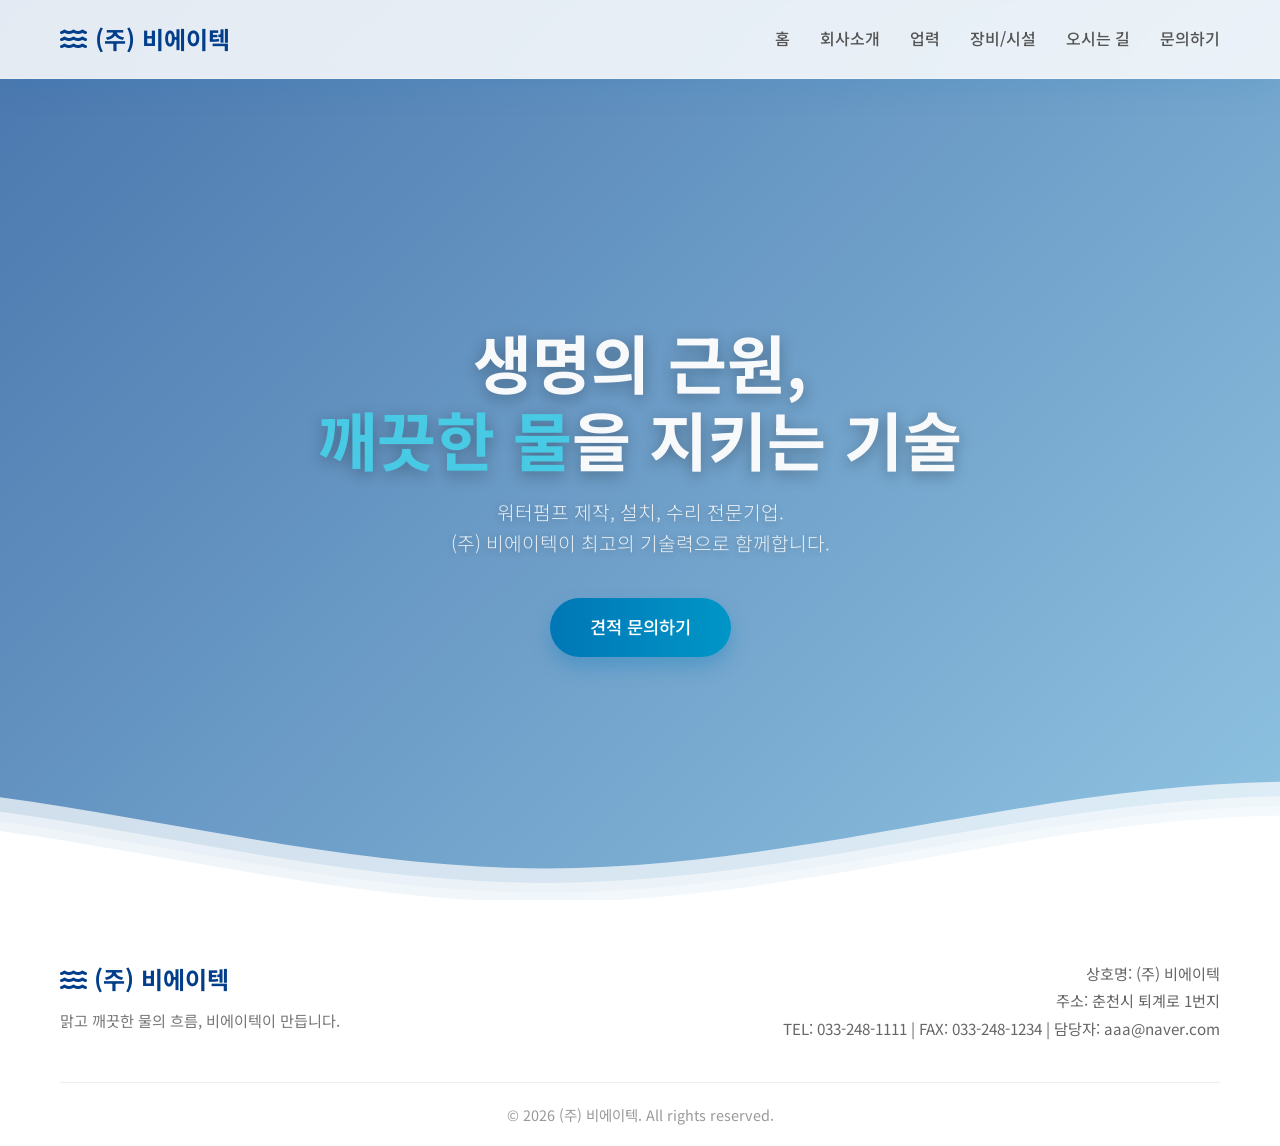
==== index.html @ 526c59c8 "변경" ====
<!DOCTYPE html>
<html lang="ko">
<head>
    <meta charset="UTF-8">
    <meta name="viewport" content="width=device-width, initial-scale=1.0">
    <title>(주) 비에이텍 | 메인 랜딩페이지</title>
    <link rel="stylesheet" href="style.css">
    <link rel="preconnect" href="https://fonts.googleapis.com">
    <link rel="preconnect" href="https://fonts.gstatic.com" crossorigin>
    <link href="https://fonts.googleapis.com/css2?family=Noto+Sans+KR:wght@300;400;500;700&display=swap" rel="stylesheet">
    <link rel="stylesheet" href="https://cdnjs.cloudflare.com/ajax/libs/font-awesome/6.4.0/css/all.min.css">
</head>
<body>
    <header id="header">
        <div class="container">
            <div class="logo">
                <a href="index.html"><i class="fa-solid fa-water"></i> (주) 비에이텍</a>
            </div>
            <nav class="nav-menu">
                <ul>
                    <li><a href="index.html" class="active">홈</a></li>
                    <li><a href="about.html">회사소개</a></li>
                    <li><a href="history.html">업력</a></li>
                    <li><a href="facilities.html">장비/시설</a></li>
                    <li><a href="location.html">오시는 길</a></li>
                    <li><a href="contact.html">문의하기</a></li>
                </ul>
            </nav>
            <div class="mobile-menu-btn">
                <i class="fa-solid fa-bars"></i>
            </div>
        </div>
    </header>

    <main>
        <!-- Hero Section -->
        <section id="home" class="hero">
            <div class="hero-overlay"></div>
            <div class="hero-content reveal">
                <h1>생명의 근원, <br><span class="highlight">깨끗한 물</span>을 지키는 기술</h1>
                <p>워터펌프 제작, 설치, 수리 전문기업.<br>(주) 비에이텍이 최고의 기술력으로 함께합니다.</p>
                <a href="contact.html" class="btn btn-primary">견적 문의하기</a>
            </div>
            <div class="wave-container">
                <svg class="waves" xmlns="http://www.w3.org/2000/svg" xmlns:xlink="http://www.w3.org/1999/xlink" viewBox="0 24 150 28" preserveAspectRatio="none" shape-rendering="auto">
                    <defs>
                        <path id="gentle-wave" d="M-160 44c30 0 58-18 88-18s 58 18 88 18 58-18 88-18 58 18 88 18 v44h-352z" />
                    </defs>
                    <g class="parallax">
                        <use xlink:href="#gentle-wave" x="48" y="0" fill="rgba(255,255,255,0.7)" />
                        <use xlink:href="#gentle-wave" x="48" y="3" fill="rgba(255,255,255,0.5)" />
                        <use xlink:href="#gentle-wave" x="48" y="5" fill="rgba(255,255,255,0.3)" />
                        <use xlink:href="#gentle-wave" x="48" y="7" fill="#ffffff" />
                    </g>
                </svg>
            </div>
        </section>
    </main>

    <footer>
        <div class="container">
            <div class="footer-content">
                <div class="footer-logo">
                    <h2><i class="fa-solid fa-water"></i> (주) 비에이텍</h2>
                    <p>맑고 깨끗한 물의 흐름, 비에이텍이 만듭니다.</p>
                </div>
                <div class="footer-info">
                    <p>상호명: (주) 비에이텍</p>
                    <p>주소: 춘천시 퇴계로 1번지</p>
                    <p>TEL: 033-248-1111 | FAX: 033-248-1234 | 담당자: aaa@naver.com</p>
                </div>
            </div>
            <div class="footer-bottom">
                <p>&copy; 2026 (주) 비에이텍. All rights reserved.</p>
            </div>
        </div>
    </footer>

    <script src="script.js"></script>
</body>
</html>
---- style.css ----
/* CSS Variables */
:root {
    --primary-color: #0077b6;
    --primary-light: #0096c7;
    --primary-dark: #023e8a;
    --secondary-color: #48cae4;
    --text-color: #333333;
    --text-light: #f8f9fa;
    --bg-light: #f0f8ff;
    --glass-bg: rgba(255, 255, 255, 0.85);
    --glass-border: rgba(255, 255, 255, 0.2);
    --glass-shadow: 0 8px 32px 0 rgba(0, 119, 182, 0.1);
}

/* Global Styles */
* {
    margin: 0;
    padding: 0;
    box-sizing: border-box;
    font-family: 'Noto Sans KR', sans-serif;
}

body {
    color: var(--text-color);
    background-color: var(--bg-light);
    line-height: 1.6;
    overflow-x: hidden;
}

a {
    text-decoration: none;
    color: inherit;
    transition: color 0.3s ease;
}

ul {
    list-style: none;
}

.container {
    max-width: 1200px;
    margin: 0 auto;
    padding: 0 20px;
    display: flex;
    justify-content: space-between;
    align-items: center;
}

/* Header */
#header {
    position: fixed;
    top: 0;
    left: 0;
    width: 100%;
    z-index: 1000;
    padding: 20px 0;
    background: var(--glass-bg);
    backdrop-filter: blur(10px);
    -webkit-backdrop-filter: blur(10px);
    border-bottom: 1px solid var(--glass-border);
    box-shadow: var(--glass-shadow);
    transition: all 0.3s ease;
}

.logo a {
    font-size: 1.5rem;
    font-weight: 700;
    color: var(--primary-dark);
    display: flex;
    align-items: center;
    gap: 8px;
}

.nav-menu ul {
    display: flex;
    gap: 30px;
}

.nav-menu a {
    font-weight: 500;
    color: #555;
    position: relative;
    padding-bottom: 5px;
}

.nav-menu a::after {
    content: '';
    position: absolute;
    width: 0;
    height: 2px;
    bottom: 0;
    left: 0;
    background-color: var(--primary-color);
    transition: width 0.3s ease;
}

.nav-menu a:hover {
    color: var(--primary-color);
}

.nav-menu a:hover::after {
    width: 100%;
}

.mobile-menu-btn {
    display: none;
    font-size: 1.5rem;
    color: var(--primary-dark);
    cursor: pointer;
}

/* Hero Section */
.hero {
    position: relative;
    height: 100vh;
    display: flex;
    align-items: center;
    justify-content: center;
    background-image: url('물.png');
    background-size: cover;
    background-position: center;
    background-attachment: fixed;
    color: var(--text-light);
    text-align: center;
    padding-top: 80px; /* offset for header */
}

.hero-overlay {
    position: absolute;
    top: 0;
    left: 0;
    width: 100%;
    height: 100%;
    background: linear-gradient(135deg, rgba(2, 62, 138, 0.7) 0%, rgba(0, 119, 182, 0.4) 100%);
    z-index: 1;
}

.hero-content {
    position: relative;
    z-index: 2;
    max-width: 800px;
    padding: 0 20px;
    animation: fadeInUp 1s ease-out forwards;
}

.hero-content h1 {
    font-size: 4rem;
    font-weight: 700;
    margin-bottom: 20px;
    line-height: 1.2;
    text-shadow: 0 4px 15px rgba(0,0,0,0.3);
}

.highlight {
    color: var(--secondary-color);
    position: relative;
    display: inline-block;
}

.hero-content p {
    font-size: 1.2rem;
    font-weight: 300;
    margin-bottom: 40px;
    opacity: 0.9;
    text-shadow: 0 2px 10px rgba(0,0,0,0.3);
}

.btn-primary {
    display: inline-block;
    padding: 15px 40px;
    background: linear-gradient(90deg, var(--primary-color), var(--primary-light));
    color: white;
    font-size: 1.1rem;
    font-weight: 500;
    border-radius: 50px;
    box-shadow: 0 10px 20px rgba(0, 119, 182, 0.3);
    transition: transform 0.3s ease, box-shadow 0.3s ease;
}

.btn-primary:hover {
    transform: translateY(-3px);
    box-shadow: 0 15px 25px rgba(0, 119, 182, 0.5);
    color: white;
}

/* Wave Animation */
.wave-container {
    position: absolute;
    bottom: 0;
    left: 0;
    width: 100%;
    overflow: hidden;
    line-height: 0;
    z-index: 2;
}

.waves {
    position: relative;
    width: 100%;
    height: 15vh;
    margin-bottom: -7px;
    min-height: 100px;
    max-height: 150px;
}

.parallax > use {
    animation: move-forever 25s cubic-bezier(.55,.5,.45,.5) infinite;
}
.parallax > use:nth-child(1) { animation-delay: -2s; animation-duration: 7s; }
.parallax > use:nth-child(2) { animation-delay: -3s; animation-duration: 10s; }
.parallax > use:nth-child(3) { animation-delay: -4s; animation-duration: 13s; }
.parallax > use:nth-child(4) { animation-delay: -5s; animation-duration: 20s; }

@keyframes move-forever {
    0% { transform: translate3d(-90px,0,0); }
    100% { transform: translate3d(85px,0,0); }
}

@keyframes fadeInUp {
    from {
        opacity: 0;
        transform: translateY(30px);
    }
    to {
        opacity: 1;
        transform: translateY(0);
    }
}

/* Footer */
footer {
    background-color: white;
    padding: 60px 0 20px;
    color: #555;
}

footer .container {
    flex-direction: column;
    align-items: flex-start;
}

.footer-content {
    display: flex;
    justify-content: space-between;
    width: 100%;
    margin-bottom: 40px;
    flex-wrap: wrap;
    gap: 30px;
}

.footer-logo h2 {
    color: var(--primary-dark);
    margin-bottom: 10px;
    font-size: 1.5rem;
}

.footer-logo p {
    font-size: 0.95rem;
    color: #777;
}

.footer-info {
    text-align: right;
}

.footer-info p {
    font-size: 0.95rem;
    line-height: 1.8;
    color: #666;
}

.footer-bottom {
    width: 100%;
    text-align: center;
    padding-top: 20px;
    border-top: 1px solid #eee;
    font-size: 0.9rem;
    color: #999;
}

/* Responsive */
@media (max-width: 768px) {
    .nav-menu { display: none; }
    .nav-menu.active {
        display: block !important;
        position: absolute;
        top: 100%;
        left: 0;
        width: 100%;
        background: var(--glass-bg);
        backdrop-filter: blur(10px);
        -webkit-backdrop-filter: blur(10px);
        border-bottom: 1px solid var(--glass-border);
        box-shadow: var(--glass-shadow);
        padding: 20px;
        z-index: 999;
    }
    .nav-menu.active ul {
        flex-direction: column;
        gap: 15px;
        align-items: center;
    }
    .mobile-menu-btn { display: block; }
    .hero-content h1 { font-size: 2.5rem; }
    .hero-content p { font-size: 1rem; }
    .footer-content { flex-direction: column; }
    .footer-info { text-align: left; }
    .waves { height: 40px; min-height: 40px; }
}

/* Page Layout & General Subpage Styles */
.page-main {
    padding-top: 100px;
    min-height: calc(100vh - 220px);
}
.section {
    padding: 80px 0;
}
.section-header {
    text-align: center;
    margin-bottom: 60px;
}
.section-header h2 {
    font-size: 2.2rem;
    color: var(--primary-dark);
    margin-bottom: 15px;
    font-weight: 700;
    position: relative;
    display: inline-block;
    padding-bottom: 15px;
}
.section-header h2::after {
    content: '';
    position: absolute;
    width: 60px;
    height: 3px;
    bottom: 0;
    left: 50%;
    transform: translateX(-50%);
    background-color: var(--primary-color);
}
.section-header p {
    font-size: 1.1rem;
    color: #666;
    font-weight: 300;
}
.grid-2 {
    display: grid;
    grid-template-columns: 1.2fr 0.8fr;
    gap: 50px;
    align-items: center;
}
@media (max-width: 992px) {
    .grid-2 {
        grid-template-columns: 1fr;
        gap: 40px;
    }
}

/* About Page Text & List Styles */
.about-text h3 {
    font-size: 1.8rem;
    color: var(--primary-dark);
    margin-bottom: 20px;
}
.about-text p {
    margin-bottom: 20px;
    color: #555;
    line-height: 1.8;
}
.feature-list {
    margin-top: 30px;
}
.feature-list li {
    display: flex;
    align-items: center;
    gap: 12px;
    margin-bottom: 15px;
    font-size: 1.05rem;
    color: #444;
}
.feature-list li i {
    color: var(--primary-color);
    font-size: 1.2rem;
}

/* 16:9 Interactive Scrolling Image Container */
.about-image {
    position: relative;
    width: 100%;
    max-width: 500px;
    margin: 0 auto;
}
.interactive-16-9-container {
    position: relative;
    width: 100%;
    aspect-ratio: 16 / 9;
    overflow: hidden;
    border-radius: 16px;
    box-shadow: 0 15px 35px rgba(2, 62, 138, 0.15);
    border: 1px solid rgba(2, 62, 138, 0.1);
    cursor: pointer;
    background-color: #f8fafc;
}
.scrolling-img {
    width: 100%;
    height: auto;
    position: absolute;
    top: 0;
    left: 0;
    transition: transform 8s cubic-bezier(0.25, 0.46, 0.45, 0.94); /* Smooth ease-out curve */
    pointer-events: none;
}
.hover-badge {
    position: absolute;
    bottom: 12px;
    left: 50%;
    transform: translateX(-50%);
    background: rgba(2, 62, 138, 0.85);
    color: white;
    padding: 6px 14px;
    border-radius: 30px;
    font-size: 0.8rem;
    font-weight: 500;
    pointer-events: none;
    backdrop-filter: blur(5px);
    -webkit-backdrop-filter: blur(5px);
    box-shadow: 0 4px 15px rgba(0,0,0,0.15);
    transition: opacity 0.3s ease, transform 0.3s ease;
    display: flex;
    align-items: center;
    gap: 6px;
    white-space: nowrap;
    z-index: 10;
}
.interactive-16-9-container:hover .hover-badge {
    opacity: 0;
    transform: translate(-50%, 10px);
}
.container-overlay {
    position: absolute;
    top: 0;
    left: 0;
    width: 100%;
    height: 100%;
    background: rgba(2, 62, 138, 0.08);
    opacity: 0;
    transition: opacity 0.3s ease;
    display: flex;
    align-items: center;
    justify-content: center;
    pointer-events: none;
    z-index: 5;
}
.interactive-16-9-container:hover .container-overlay {
    opacity: 1;
}
.zoom-icon {
    background: white;
    color: var(--primary-dark);
    width: 48px;
    height: 48px;
    border-radius: 50%;
    display: flex;
    align-items: center;
    justify-content: center;
    font-size: 1.1rem;
    box-shadow: 0 4px 12px rgba(0,0,0,0.15);
    transform: scale(0.8);
    transition: transform 0.3s cubic-bezier(0.175, 0.885, 0.32, 1.275);
}
.interactive-16-9-container:hover .zoom-icon {
    transform: scale(1);
}

/* Lightbox Modal */
.lightbox-modal {
    position: fixed;
    top: 0;
    left: 0;
    width: 100%;
    height: 100%;
    background-color: rgba(15, 23, 42, 0.95);
    z-index: 2000;
    display: none;
    opacity: 0;
    transition: opacity 0.3s ease;
    justify-content: center;
    align-items: center;
}
.lightbox-modal.active {
    display: flex;
    opacity: 1;
}
.lightbox-content-wrapper {
    position: relative;
    max-width: 90%;
    max-height: 90%;
    width: 500px;
    height: 100%;
    display: flex;
    flex-direction: column;
    align-items: center;
    justify-content: center;
}
.lightbox-scroll-container {
    max-height: 80vh;
    width: 100%;
    overflow-y: auto;
    display: flex;
    justify-content: center;
    border-radius: 12px;
    box-shadow: 0 25px 50px -12px rgba(0, 0, 0, 0.5);
    background: rgba(255,255,255,0.02);
    padding: 15px;
    border: 1px solid rgba(255, 255, 255, 0.1);
}
.lightbox-scroll-container::-webkit-scrollbar {
    width: 6px;
}
.lightbox-scroll-container::-webkit-scrollbar-track {
    background: rgba(255, 255, 255, 0.05);
}
.lightbox-scroll-container::-webkit-scrollbar-thumb {
    background: rgba(255, 255, 255, 0.2);
    border-radius: 4px;
}
.lightbox-scroll-container::-webkit-scrollbar-thumb:hover {
    background: rgba(255, 255, 255, 0.4);
}
.lightbox-img {
    width: 100%;
    height: auto;
    border-radius: 4px;
}
.lightbox-close-btn {
    position: absolute;
    top: -45px;
    right: 0;
    background: none;
    border: none;
    color: white;
    font-size: 2rem;
    cursor: pointer;
    transition: color 0.3s ease, transform 0.2s ease;
    display: flex;
    align-items: center;
    justify-content: center;
    width: 35px;
    height: 35px;
}
.lightbox-close-btn:hover {
    color: var(--secondary-color);
    transform: scale(1.1);
}
.lightbox-caption {
    color: #cbd5e1;
    margin-top: 15px;
    font-size: 0.9rem;
    text-align: center;
    font-weight: 300;
}

/* History (Timeline) Page Styles */
.timeline {
    position: relative;
    max-width: 800px;
    margin: 0 auto;
    padding: 40px 0;
}
.timeline::after {
    content: '';
    position: absolute;
    width: 2px;
    background-color: var(--primary-light);
    top: 0;
    bottom: 0;
    left: 50%;
    margin-left: -1px;
}
.timeline-item {
    padding: 10px 40px;
    position: relative;
    background-color: inherit;
    width: 50%;
    box-sizing: border-box;
}
.timeline-item:nth-child(even) {
    left: 50%;
}
.timeline-item:nth-child(odd) {
    left: 0;
    text-align: right;
}
.timeline-dot {
    width: 14px;
    height: 14px;
    position: absolute;
    background-color: white;
    border: 3px solid var(--primary-color);
    border-radius: 50%;
    top: 22px;
    z-index: 1;
    transition: all 0.3s ease;
}
.timeline-item:nth-child(even) .timeline-dot {
    left: -7px;
}
.timeline-item:nth-child(odd) .timeline-dot {
    right: -7px;
}
.timeline-item:hover .timeline-dot {
    background-color: var(--primary-light);
    transform: scale(1.3);
}
.timeline-content {
    padding: 20px 30px;
    background-color: white;
    position: relative;
    border-radius: 12px;
    box-shadow: 0 4px 20px rgba(0, 119, 182, 0.05);
    border: 1px solid rgba(0, 119, 182, 0.05);
    transition: transform 0.3s ease;
}
.timeline-item:hover .timeline-content {
    transform: translateY(-3px);
}
.timeline-content h3 {
    font-size: 1.4rem;
    color: var(--primary-dark);
    margin-bottom: 8px;
    font-weight: 700;
}
.timeline-content p {
    color: #666;
    font-size: 0.95rem;
}
@media (max-width: 768px) {
    .timeline::after {
        left: 31px;
    }
    .timeline-item {
        width: 100%;
        padding-left: 60px;
        padding-right: 20px;
    }
    .timeline-item:nth-child(even) {
        left: 0;
    }
    .timeline-item:nth-child(odd) {
        left: 0;
        text-align: left;
    }
    .timeline-item:nth-child(even) .timeline-dot,
    .timeline-item:nth-child(odd) .timeline-dot {
        left: 24px;
    }
}

/* Facilities Page Styles */
.gallery-grid {
    display: grid;
    grid-template-columns: repeat(2, 1fr);
    gap: 30px;
    max-width: 1000px;
    margin: 0 auto;
}
.gallery-item {
    border-radius: 16px;
    overflow: hidden;
    box-shadow: 0 5px 15px rgba(0,0,0,0.04);
    border: 1px solid rgba(0,0,0,0.02);
    transition: transform 0.3s cubic-bezier(0.25, 0.46, 0.45, 0.94), box-shadow 0.3s ease;
}
.gallery-item:hover {
    transform: translateY(-5px);
    box-shadow: 0 12px 25px rgba(0, 119, 182, 0.1);
}
.gallery-placeholder {
    height: 240px;
    background: linear-gradient(135deg, #e0f2fe 0%, #bae6fd 100%);
    display: flex;
    flex-direction: column;
    justify-content: center;
    align-items: center;
    gap: 15px;
    color: var(--primary-dark);
}
.gallery-placeholder i {
    font-size: 3rem;
    transition: transform 0.3s ease;
}
.gallery-item:hover .gallery-placeholder i {
    transform: scale(1.1);
}
.gallery-placeholder span {
    font-weight: 600;
    font-size: 1.1rem;
}
@media (max-width: 600px) {
    .gallery-grid {
        grid-template-columns: 1fr;
    }
}

/* Location Page Styles */
.location-container {
    max-width: 1000px;
    margin: 0 auto;
}
.map-wrapper {
    height: 400px;
    border-radius: 16px;
    overflow: hidden;
    box-shadow: 0 10px 25px rgba(0,0,0,0.05);
    border: 1px solid rgba(0,0,0,0.05);
}
.location-info {
    display: flex;
    flex-direction: column;
    gap: 25px;
}
.info-item {
    display: flex;
    gap: 20px;
    align-items: flex-start;
    padding: 15px;
    background-color: white;
    border-radius: 12px;
    box-shadow: 0 4px 15px rgba(0,0,0,0.02);
    border: 1px solid rgba(0,0,0,0.02);
}
.info-item i {
    font-size: 1.3rem;
    color: var(--primary-color);
    background-color: #e0f2fe;
    width: 44px;
    height: 44px;
    border-radius: 50%;
    display: flex;
    align-items: center;
    justify-content: center;
    flex-shrink: 0;
}
.info-item h4 {
    font-size: 1.1rem;
    color: var(--primary-dark);
    margin-bottom: 5px;
    font-weight: 600;
}
.info-item p {
    color: #666;
    font-size: 0.95rem;
    line-height: 1.5;
}

/* Contact Page Styles */
.contact-container {
    max-width: 1000px;
    margin: 0 auto;
}
.contact-details {
    display: flex;
    flex-direction: column;
    gap: 30px;
}
.contact-card {
    background-color: white;
    padding: 30px;
    border-radius: 16px;
    box-shadow: 0 4px 20px rgba(0,0,0,0.03);
    border: 1px solid rgba(0,0,0,0.02);
    text-align: center;
}
.contact-card i {
    font-size: 2rem;
    color: var(--primary-color);
    margin-bottom: 15px;
}
.contact-card h3 {
    font-size: 1.3rem;
    color: var(--primary-dark);
    margin-bottom: 10px;
}
.contact-card p {
    font-size: 1.5rem;
    color: var(--primary-color);
    font-weight: 700;
    margin-bottom: 5px;
}
.contact-card span {
    color: #888;
    font-size: 0.85rem;
}
.contact-form {
    background-color: white;
    padding: 40px;
    border-radius: 16px;
    box-shadow: 0 10px 30px rgba(0,0,0,0.05);
    border: 1px solid rgba(0,0,0,0.02);
}
.form-group {
    margin-bottom: 20px;
}
.form-group label {
    display: block;
    font-weight: 500;
    margin-bottom: 8px;
    color: #444;
}
.form-group input,
.form-group select,
.form-group textarea {
    width: 100%;
    padding: 12px 15px;
    border: 1px solid #e2e8f0;
    border-radius: 8px;
    font-size: 0.95rem;
    transition: border-color 0.3s ease, box-shadow 0.3s ease;
}
.form-group input:focus,
.form-group select:focus,
.form-group textarea:focus {
    outline: none;
    border-color: var(--primary-color);
    box-shadow: 0 0 0 3px rgba(0, 119, 182, 0.1);
}
.btn-block {
    width: 100%;
    display: block;
    text-align: center;
    border: none;
    cursor: pointer;
}

/* Scroll reveal animations class */
.reveal {
    opacity: 0;
    transform: translateY(30px);
    transition: opacity 0.8s cubic-bezier(0.25, 0.46, 0.45, 0.94), transform 0.8s cubic-bezier(0.25, 0.46, 0.45, 0.94);
}
.reveal.active {
    opacity: 1;
    transform: translateY(0);
}

/* Helper classes */
.bg-light {
    background-color: #f8fafc;
}
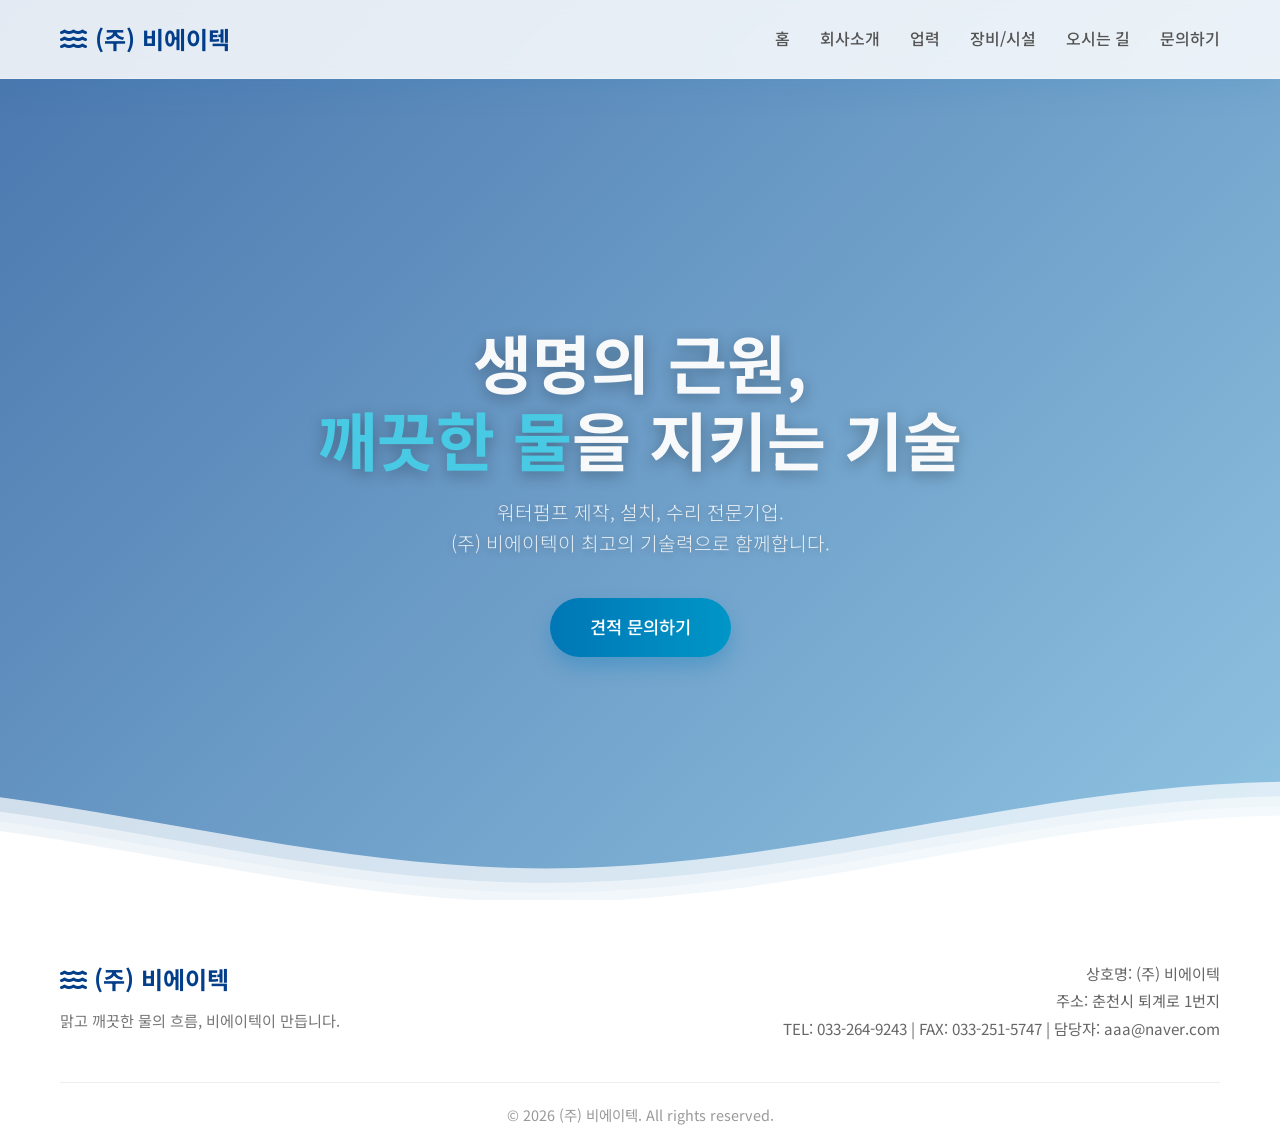
==== commit 78babedf: "변경5" ====
--- a/index.html
+++ b/index.html
@@ -67,7 +67,7 @@
                 <div class="footer-info">
                     <p>상호명: (주) 비에이텍</p>
                     <p>주소: 춘천시 퇴계로 1번지</p>
-                    <p>TEL: 033-248-1111 | FAX: 033-248-1234 | 담당자: aaa@naver.com</p>
+                    <p>TEL: 033-264-9243 | FAX: 033-251-5747 | 담당자: aaa@naver.com</p>
                 </div>
             </div>
             <div class="footer-bottom">
--- a/style.css
+++ b/style.css
@@ -344,6 +344,16 @@
     color: #666;
     font-weight: 300;
 }
+.section-header-left {
+    text-align: left;
+}
+.section-header-left h2::after {
+    left: 0;
+    transform: none;
+}
+#about .section-header-left {
+    margin-left: -40px;
+}
 .grid-2 {
     display: grid;
     grid-template-columns: 1.2fr 0.8fr;
@@ -848,3 +858,422 @@
 .bg-light {
     background-color: #f8fafc;
 }
+
+/* History Assets Section Styles */
+#history-assets {
+    padding: 80px 0;
+    background-color: white;
+}
+.flex-column {
+    flex-direction: column;
+    align-items: center;
+    width: 100%;
+}
+.assets-grid {
+    display: grid;
+    grid-template-columns: repeat(3, 1fr);
+    gap: 30px;
+    width: 100%;
+    margin-top: 20px;
+}
+.assets-item {
+    display: flex;
+    flex-direction: column;
+    align-items: center;
+}
+.assets-item h3 {
+    font-size: 1.3rem;
+    color: var(--primary-dark);
+    margin-bottom: 25px;
+    font-weight: 600;
+    text-align: center;
+}
+
+/* Certificate Overlay Styling with Container Queries */
+.certificate-wrapper {
+    position: relative;
+    width: 100%;
+    max-width: 480px;
+    margin: 0 auto;
+    cursor: pointer;
+}
+.certificate-card {
+    container-type: inline-size;
+    position: relative;
+    width: 100%;
+    aspect-ratio: 1 / 1.414;
+    background-image: url('certificate.png');
+    background-size: cover;
+    background-position: center;
+    border-radius: 16px;
+    box-shadow: 0 15px 35px rgba(2, 62, 138, 0.15);
+    border: 1px solid rgba(2, 62, 138, 0.1);
+    box-sizing: border-box;
+    font-family: 'Noto Sans KR', sans-serif;
+    color: #111;
+    transition: transform 0.3s cubic-bezier(0.25, 0.46, 0.45, 0.94), box-shadow 0.3s ease;
+}
+.certificate-wrapper:hover .certificate-card {
+    transform: translateY(-5px);
+    box-shadow: 0 20px 40px rgba(2, 62, 138, 0.25);
+}
+.certificate-wrapper .hover-badge {
+    opacity: 0.85;
+    bottom: 12px;
+}
+.certificate-wrapper:hover .hover-badge {
+    opacity: 0;
+    transform: translate(-50%, 10px);
+}
+
+/* Certificate Text Layout */
+.cert-no {
+    position: absolute;
+    top: 7.2%;
+    right: 8.5%;
+    font-size: 2.8cqw;
+    color: #555;
+    font-weight: 300;
+}
+.cert-serial {
+    position: absolute;
+    top: 14.5%;
+    left: 8.5%;
+    font-size: 3.2cqw;
+    font-weight: 500;
+    color: #222;
+}
+.cert-title {
+    position: absolute;
+    top: 19.8%;
+    left: 50%;
+    transform: translateX(-50%);
+    width: 83%;
+    text-align: center;
+    font-size: 5cqw;
+    font-weight: 700;
+    letter-spacing: 0.1cqw;
+    color: #000;
+    padding-bottom: 2%;
+}
+.cert-details {
+    position: absolute;
+    top: 31.5%;
+    left: 8.5%;
+    width: 83%;
+    display: flex;
+    flex-direction: column;
+    gap: 3.8cqw;
+}
+.cert-row {
+    display: flex;
+    font-size: 3.7cqw;
+    line-height: 1.4;
+    align-items: flex-start;
+}
+.cert-label {
+    width: 20%;
+    font-weight: 700;
+    color: #000;
+    text-align-last: justify;
+    margin-right: 2%;
+}
+.cert-value {
+    width: 78%;
+    font-weight: 500;
+    color: #222;
+    word-break: keep-all;
+}
+.cert-body {
+    position: absolute;
+    top: 60.5%;
+    left: 8.5%;
+    width: 83%;
+    font-size: 3.8cqw;
+    line-height: 1.8;
+    text-align: justify;
+    text-indent: 4cqw;
+    font-weight: 500;
+    color: #222;
+    word-break: keep-all;
+}
+.cert-date {
+    position: absolute;
+    top: 78.5%;
+    left: 50%;
+    transform: translateX(-50%);
+    font-size: 4cqw;
+    font-weight: 700;
+    letter-spacing: 0.2cqw;
+    color: #111;
+}
+
+@media (max-width: 992px) {
+    .assets-grid {
+        grid-template-columns: repeat(2, 1fr);
+        gap: 30px;
+    }
+}
+
+@media (max-width: 768px) {
+    .assets-grid {
+        grid-template-columns: 1fr;
+        gap: 40px;
+    }
+}
+
+/* KC Certificate Styles */
+#kc-card {
+    background-image: url('kc.png');
+}
+
+/* ISO 9001 Certificate Styles */
+#iso9001-card {
+    background-image: url('iso9001.webp');
+}
+.kc-paper-size {
+    display: none;
+}
+
+/* History layout customization for single line map */
+.history-map-wrapper {
+    width: 100%;
+    max-width: 900px;
+    margin: 0 auto 50px auto;
+}
+.history-map-wrapper h3 {
+    font-size: 1.3rem;
+    color: var(--primary-dark);
+    margin-bottom: 25px;
+    font-weight: 600;
+    text-align: center;
+}
+
+/* Certificate Download Actions */
+.certificate-actions {
+    margin-top: 20px;
+    width: 100%;
+    display: flex;
+    justify-content: center;
+}
+.btn-cert-download {
+    display: inline-flex;
+    align-items: center;
+    gap: 8px;
+    padding: 10px 24px;
+    background-color: var(--primary-color);
+    color: white;
+    font-size: 0.95rem;
+    font-weight: 500;
+    border-radius: 8px;
+    box-shadow: 0 4px 10px rgba(0, 119, 182, 0.15);
+    transition: background-color 0.3s ease, transform 0.2s ease, box-shadow 0.3s ease;
+    border: none;
+    cursor: pointer;
+    text-decoration: none;
+}
+.btn-cert-download:hover {
+    background-color: var(--primary-dark);
+    transform: translateY(-2px);
+    box-shadow: 0 6px 15px rgba(0, 119, 182, 0.25);
+    color: white;
+}
+.btn-cert-download i {
+    font-size: 1.1rem;
+}
+
+/* Helper */
+.hidden {
+    display: none !important;
+}
+.border-top {
+    border-top: 1px solid rgba(0, 119, 182, 0.08);
+}
+
+/* Maintenance Guide Cards */
+.guides-grid {
+    display: grid;
+    grid-template-columns: repeat(3, 1fr);
+    gap: 24px;
+    width: 100%;
+    max-width: 1000px;
+    margin: 0 auto;
+}
+.guide-card {
+    display: flex;
+    flex-direction: column;
+    align-items: center;
+    text-align: center;
+    padding: 32px 24px;
+    background: white;
+    border-radius: 16px;
+    box-shadow: 0 5px 15px rgba(0, 0, 0, 0.04);
+    border: 1px solid rgba(0, 119, 182, 0.08);
+    transition: transform 0.3s cubic-bezier(0.25, 0.46, 0.45, 0.94), box-shadow 0.3s ease;
+    color: var(--text-color);
+}
+.guide-card:hover {
+    transform: translateY(-5px);
+    box-shadow: 0 12px 25px rgba(0, 119, 182, 0.12);
+    color: var(--text-color);
+}
+.guide-card-icon {
+    width: 64px;
+    height: 64px;
+    border-radius: 50%;
+    background: linear-gradient(135deg, #e0f2fe 0%, #bae6fd 100%);
+    display: flex;
+    align-items: center;
+    justify-content: center;
+    margin-bottom: 16px;
+    color: var(--primary-dark);
+    font-size: 1.6rem;
+    transition: transform 0.3s ease;
+}
+.guide-card:hover .guide-card-icon {
+    transform: scale(1.08);
+}
+.guide-card h3 {
+    font-size: 1.15rem;
+    font-weight: 600;
+    color: var(--primary-dark);
+    margin-bottom: 6px;
+}
+.guide-card p {
+    font-size: 0.9rem;
+    color: #666;
+    margin-bottom: 16px;
+}
+.guide-card-action {
+    font-size: 0.9rem;
+    font-weight: 500;
+    color: var(--primary-color);
+    display: inline-flex;
+    align-items: center;
+    gap: 6px;
+    margin-top: auto;
+}
+.guide-card-action i {
+    transition: transform 0.3s ease;
+}
+.guide-card:hover .guide-card-action i {
+    transform: translateX(4px);
+}
+
+@media (max-width: 992px) {
+    .guides-grid {
+        grid-template-columns: repeat(2, 1fr);
+    }
+}
+@media (max-width: 600px) {
+    .guides-grid {
+        grid-template-columns: 1fr;
+    }
+}
+
+/* Guide Viewer Page */
+.guide-viewer-main {
+    background-color: #f0f8ff;
+}
+.guide-viewer-section {
+    padding: 40px 0 80px;
+}
+.guide-viewer-header {
+    width: 100%;
+    max-width: 1100px;
+    margin-bottom: 24px;
+}
+.guide-back-link {
+    display: inline-flex;
+    align-items: center;
+    gap: 8px;
+    font-size: 0.95rem;
+    font-weight: 500;
+    color: var(--primary-color);
+    margin-bottom: 16px;
+    transition: color 0.3s ease;
+}
+.guide-back-link:hover {
+    color: var(--primary-dark);
+}
+.guide-viewer-header h2 {
+    font-size: 1.8rem;
+    color: var(--primary-dark);
+    font-weight: 700;
+}
+.guide-viewer-frame {
+    width: 100%;
+    max-width: 1100px;
+    height: calc(100vh - 280px);
+    min-height: 500px;
+    background: white;
+    border-radius: 16px;
+    box-shadow: 0 10px 30px rgba(0, 119, 182, 0.1);
+    border: 1px solid rgba(0, 119, 182, 0.1);
+    overflow: hidden;
+}
+.guide-pdf-iframe {
+    width: 100%;
+    height: 100%;
+    border: none;
+}
+.guide-hwp-panel {
+    width: 100%;
+    max-width: 600px;
+    background: white;
+    border-radius: 16px;
+    box-shadow: 0 10px 30px rgba(0, 119, 182, 0.1);
+    border: 1px solid rgba(0, 119, 182, 0.1);
+    padding: 48px 32px;
+}
+.guide-hwp-content {
+    display: flex;
+    flex-direction: column;
+    align-items: center;
+    text-align: center;
+}
+.guide-hwp-icon {
+    width: 80px;
+    height: 80px;
+    border-radius: 50%;
+    background: linear-gradient(135deg, #e0f2fe 0%, #bae6fd 100%);
+    display: flex;
+    align-items: center;
+    justify-content: center;
+    font-size: 2rem;
+    color: var(--primary-dark);
+    margin-bottom: 24px;
+}
+.guide-hwp-content h3 {
+    font-size: 1.3rem;
+    color: var(--primary-dark);
+    margin-bottom: 16px;
+    font-weight: 600;
+}
+.guide-hwp-desc {
+    font-size: 0.95rem;
+    color: #666;
+    line-height: 1.7;
+    margin-bottom: 28px;
+    word-break: keep-all;
+}
+.guide-error {
+    display: flex;
+    flex-direction: column;
+    align-items: center;
+    text-align: center;
+    gap: 16px;
+    padding: 48px;
+    background: white;
+    border-radius: 16px;
+    max-width: 500px;
+}
+.guide-error i {
+    font-size: 2.5rem;
+    color: #e74c3c;
+}
+.guide-error p {
+    font-size: 1.1rem;
+    color: #555;
+}
+
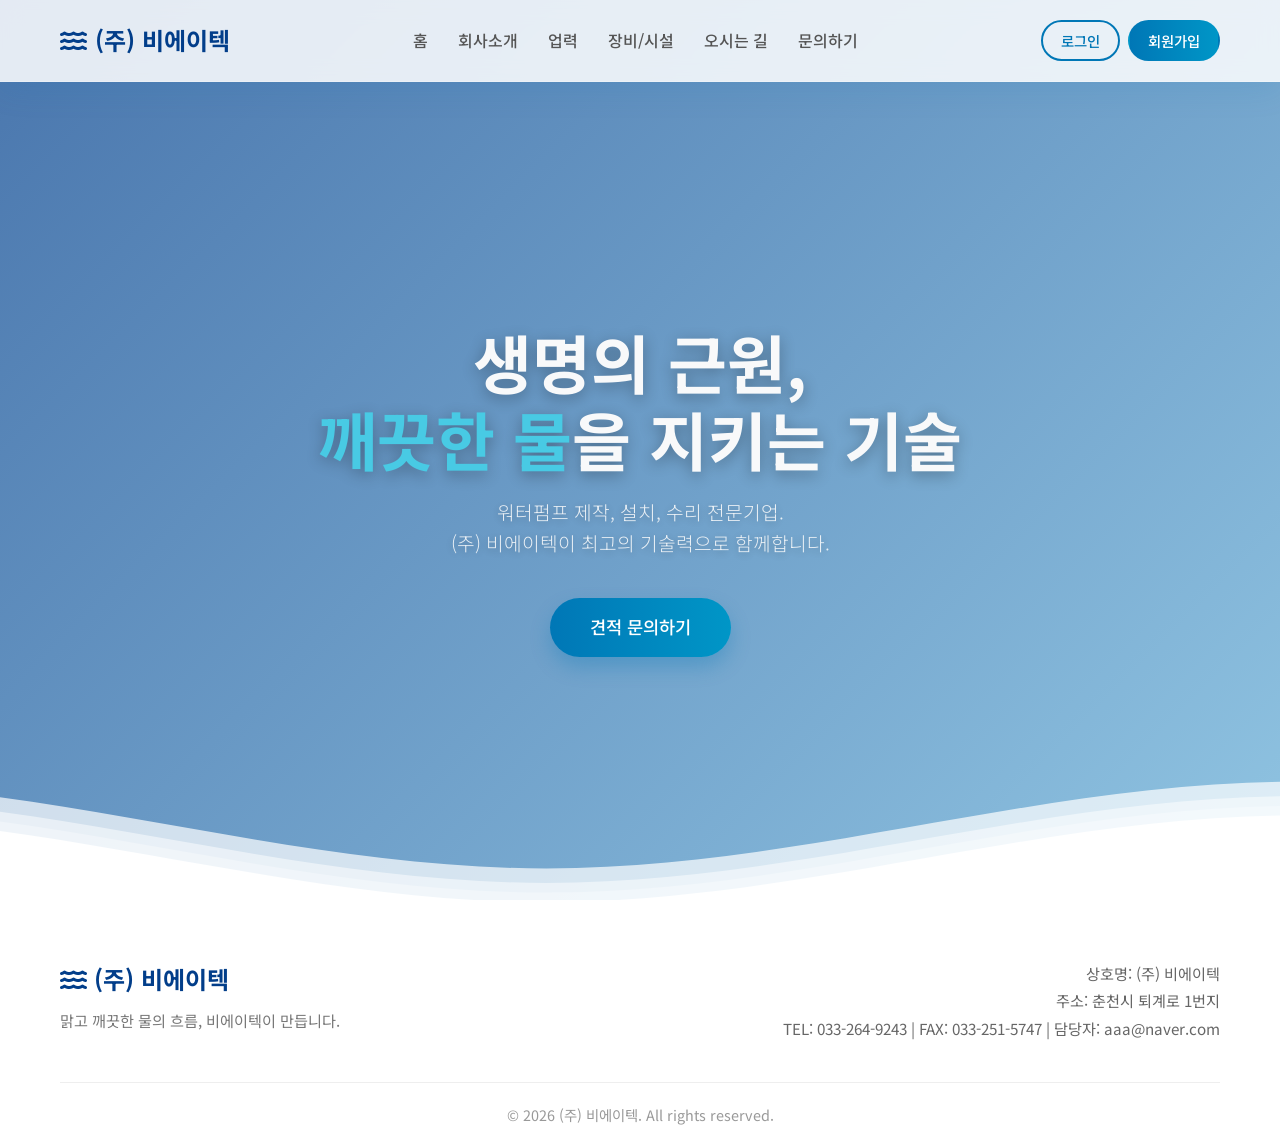
==== commit d2aa2314: "변경8" ====
--- a/index.html
+++ b/index.html
@@ -5,6 +5,7 @@
     <meta name="viewport" content="width=device-width, initial-scale=1.0">
     <title>(주) 비에이텍 | 메인 랜딩페이지</title>
     <link rel="stylesheet" href="style.css">
+    <link rel="stylesheet" href="auth.css">
     <link rel="preconnect" href="https://fonts.googleapis.com">
     <link rel="preconnect" href="https://fonts.gstatic.com" crossorigin>
     <link href="https://fonts.googleapis.com/css2?family=Noto+Sans+KR:wght@300;400;500;700&display=swap" rel="stylesheet">
@@ -26,6 +27,10 @@
                     <li><a href="contact.html">문의하기</a></li>
                 </ul>
             </nav>
+            <div class="nav-auth-buttons">
+                <a href="auth.html" class="btn-auth btn-login">로그인</a>
+                <a href="auth.html?tab=signup" class="btn-auth btn-signup">회원가입</a>
+            </div>
             <div class="mobile-menu-btn">
                 <i class="fa-solid fa-bars"></i>
             </div>
@@ -77,5 +82,6 @@
     </footer>
 
     <script src="script.js"></script>
+    <script src="auth.js"></script>
 </body>
 </html>
--- a/style.css
+++ b/style.css
@@ -482,6 +482,80 @@
 .interactive-16-9-container:hover .zoom-icon {
     transform: scale(1);
 }
+.about-video-card {
+    position: relative;
+    width: 100%;
+    margin-top: 18px;
+    aspect-ratio: 16 / 9;
+    overflow: hidden;
+    border-radius: 8px;
+    background: #0f172a;
+    cursor: pointer;
+    box-shadow: 0 10px 24px rgba(15, 23, 42, 0.16);
+}
+.about-video-card video {
+    width: 100%;
+    height: 100%;
+    display: block;
+    object-fit: cover;
+    pointer-events: none;
+}
+.video-play-overlay {
+    position: absolute;
+    inset: 0;
+    display: flex;
+    align-items: center;
+    justify-content: center;
+    color: #fff;
+    background: rgba(15, 23, 42, 0.18);
+    transition: background-color 0.25s ease;
+}
+.video-play-overlay i {
+    width: 56px;
+    height: 56px;
+    border-radius: 50%;
+    display: inline-flex;
+    align-items: center;
+    justify-content: center;
+    background: rgba(255, 255, 255, 0.92);
+    color: var(--primary-dark);
+    font-size: 1.25rem;
+    box-shadow: 0 8px 22px rgba(0, 0, 0, 0.18);
+}
+.about-video-card:hover .video-play-overlay {
+    background: rgba(15, 23, 42, 0.28);
+}
+.video-label {
+    position: absolute;
+    left: 14px;
+    right: 14px;
+    bottom: 14px;
+    z-index: 2;
+    display: flex;
+    align-items: flex-end;
+    justify-content: space-between;
+    gap: 12px;
+    color: #fff;
+    text-shadow: 0 2px 8px rgba(0, 0, 0, 0.45);
+}
+.video-label span {
+    font-weight: 700;
+}
+.video-label small {
+    font-size: 0.78rem;
+    opacity: 0.9;
+    white-space: nowrap;
+}
+.lightbox-video {
+    width: 100%;
+    aspect-ratio: 16 / 9;
+    height: auto;
+    max-height: 78vh;
+    object-fit: contain;
+    border-radius: 6px;
+    background: #000;
+    display: block;
+}
 
 /* Lightbox Modal */
 .lightbox-modal {
@@ -504,18 +578,19 @@
 }
 .lightbox-content-wrapper {
     position: relative;
-    max-width: 90%;
-    max-height: 90%;
-    width: 500px;
-    height: 100%;
+    max-width: min(94vw, 1100px);
+    max-height: 92vh;
+    width: auto;
+    height: auto;
     display: flex;
     flex-direction: column;
     align-items: center;
     justify-content: center;
 }
 .lightbox-scroll-container {
-    max-height: 80vh;
-    width: 100%;
+    max-height: 82vh;
+    max-width: 94vw;
+    width: auto;
     overflow-y: auto;
     display: flex;
     justify-content: center;
@@ -525,6 +600,10 @@
     padding: 15px;
     border: 1px solid rgba(255, 255, 255, 0.1);
 }
+.lightbox-scroll-container.video-mode {
+    width: min(94vw, 1100px);
+    overflow: hidden;
+}
 .lightbox-scroll-container::-webkit-scrollbar {
     width: 6px;
 }
@@ -539,8 +618,11 @@
     background: rgba(255, 255, 255, 0.4);
 }
 .lightbox-img {
-    width: 100%;
+    max-width: 100%;
+    max-height: 78vh;
+    width: auto;
     height: auto;
+    object-fit: contain;
     border-radius: 4px;
 }
 .lightbox-close-btn {
@@ -668,6 +750,120 @@
 }
 
 /* Facilities Page Styles */
+#facilities .container {
+    flex-direction: column;
+    align-items: stretch;
+}
+.facility-tabs {
+    display: flex;
+    flex-wrap: wrap;
+    justify-content: center;
+    gap: 10px;
+    margin: 6px auto 20px;
+}
+.facility-tab {
+    display: inline-flex;
+    align-items: center;
+    gap: 8px;
+    min-height: 44px;
+    padding: 10px 18px;
+    border: 1px solid rgba(0, 119, 182, 0.18);
+    border-radius: 999px;
+    background: #fff;
+    color: var(--primary-dark);
+    font: inherit;
+    font-weight: 600;
+    cursor: pointer;
+    transition: background-color 0.2s ease, color 0.2s ease, transform 0.2s ease, box-shadow 0.2s ease;
+}
+.facility-tab:hover,
+.facility-tab.active {
+    background: var(--primary-color);
+    color: #fff;
+    box-shadow: 0 8px 18px rgba(0, 119, 182, 0.16);
+    transform: translateY(-1px);
+}
+.facility-panel {
+    display: none;
+}
+.facility-panel.active {
+    display: block;
+    margin-top: 12px;
+}
+.facility-panel-header {
+    display: none;
+    align-items: center;
+    gap: 16px;
+    max-width: 1000px;
+    margin: 0 auto 24px;
+}
+.facility-panel-header > i {
+    width: 52px;
+    height: 52px;
+    border-radius: 50%;
+    display: inline-flex;
+    align-items: center;
+    justify-content: center;
+    background: #e0f2fe;
+    color: var(--primary-color);
+    font-size: 1.35rem;
+    flex: 0 0 auto;
+}
+.facility-panel-header h3 {
+    margin-bottom: 4px;
+    color: var(--primary-dark);
+}
+.facility-panel-header p {
+    color: #64748b;
+}
+.facility-photo-grid {
+    display: grid;
+    grid-template-columns: repeat(auto-fit, minmax(220px, 1fr));
+    gap: 18px;
+    width: 100%;
+    min-width: 0;
+    max-width: 1000px;
+    margin: 0 auto;
+}
+.facility-photo-item {
+    position: relative;
+    min-height: 180px;
+    max-height: 280px;
+    border-radius: 8px;
+    overflow: hidden;
+    background: #e2e8f0;
+    box-shadow: 0 8px 20px rgba(15, 23, 42, 0.08);
+}
+.facility-photo-item.main-photo {
+    grid-column: span 2;
+}
+.facility-photo-item img {
+    width: 100%;
+    height: 100%;
+    object-fit: cover;
+    display: block;
+    transition: transform 0.35s ease;
+}
+.facility-photo-item:hover img {
+    transform: scale(1.04);
+}
+.facility-photo-item .photo-label {
+    position: absolute;
+    left: 14px;
+    right: 14px;
+    bottom: 14px;
+    z-index: 2;
+    color: #fff;
+    font-weight: 700;
+    text-shadow: 0 2px 8px rgba(0, 0, 0, 0.45);
+}
+.facility-photo-item .gallery-overlay {
+    opacity: 0;
+    transition: opacity 0.25s ease;
+}
+.facility-photo-item:hover .gallery-overlay {
+    opacity: 1;
+}
 .gallery-grid {
     display: grid;
     grid-template-columns: repeat(2, 1fr);
@@ -676,6 +872,7 @@
     margin: 0 auto;
 }
 .gallery-item {
+    position: relative;
     border-radius: 16px;
     overflow: hidden;
     box-shadow: 0 5px 15px rgba(0,0,0,0.04);
@@ -686,6 +883,42 @@
     transform: translateY(-5px);
     box-shadow: 0 12px 25px rgba(0, 119, 182, 0.1);
 }
+.facility-gallery-item {
+    cursor: pointer;
+    aspect-ratio: 4 / 3;
+}
+.gallery-img {
+    width: 100%;
+    height: 100%;
+    object-fit: cover;
+    display: block;
+    transition: transform 0.4s ease;
+}
+.facility-gallery-item:hover .gallery-img {
+    transform: scale(1.05);
+}
+.gallery-overlay {
+    position: absolute;
+    inset: 0;
+    background: linear-gradient(to top, rgba(2, 62, 138, 0.75) 0%, rgba(2, 62, 138, 0.1) 50%, transparent 100%);
+    display: flex;
+    flex-direction: column;
+    justify-content: flex-end;
+    align-items: center;
+    padding: 20px;
+    gap: 8px;
+    color: white;
+    pointer-events: none;
+}
+.gallery-overlay span {
+    font-weight: 600;
+    font-size: 1.1rem;
+    text-shadow: 0 2px 8px rgba(0, 0, 0, 0.3);
+}
+.gallery-overlay i {
+    font-size: 1.2rem;
+    opacity: 0.9;
+}
 .gallery-placeholder {
     height: 240px;
     background: linear-gradient(135deg, #e0f2fe 0%, #bae6fd 100%);
@@ -710,6 +943,26 @@
 @media (max-width: 600px) {
     .gallery-grid {
         grid-template-columns: 1fr;
+    }
+    .facility-tabs {
+        justify-content: stretch;
+    }
+    .facility-tab {
+        width: 100%;
+        justify-content: center;
+    }
+    .facility-photo-grid {
+        grid-template-columns: 1fr;
+    }
+    .facility-photo-item.main-photo {
+        grid-column: span 1;
+    }
+    .facility-photo-item {
+        min-height: 190px;
+        max-height: 240px;
+    }
+    .lightbox-scroll-container {
+        padding: 10px;
     }
 }
 
@@ -841,6 +1094,234 @@
     text-align: center;
     border: none;
     cursor: pointer;
+}
+
+/* Inquiry Board */
+.inquiry-search {
+    width: 100%;
+    max-width: 500px;
+    margin-bottom: 24px;
+}
+.inquiry-search-box {
+    display: flex;
+    align-items: center;
+    gap: 12px;
+    background: white;
+    padding: 12px 20px;
+    border-radius: 50px;
+    box-shadow: 0 4px 15px rgba(0, 0, 0, 0.04);
+    border: 1px solid rgba(0, 119, 182, 0.1);
+}
+.inquiry-search-box i {
+    color: var(--primary-color);
+}
+.inquiry-search-box input {
+    flex: 1;
+    border: none;
+    outline: none;
+    font-size: 0.95rem;
+    background: transparent;
+}
+.inquiry-board {
+    width: 100%;
+    max-width: 1000px;
+    background: white;
+    border-radius: 16px;
+    box-shadow: 0 5px 20px rgba(0, 0, 0, 0.04);
+    border: 1px solid rgba(0, 119, 182, 0.08);
+    overflow: hidden;
+}
+.inquiry-board-header {
+    padding: 20px 24px;
+    border-bottom: 1px solid #eee;
+    background: #fafbfc;
+}
+.inquiry-count {
+    font-size: 0.95rem;
+    color: #666;
+}
+.inquiry-count strong {
+    color: var(--primary-color);
+}
+.inquiry-table-wrapper {
+    overflow-x: auto;
+}
+.inquiry-table {
+    width: 100%;
+    border-collapse: collapse;
+    font-size: 0.95rem;
+}
+.inquiry-table th,
+.inquiry-table td {
+    padding: 16px 20px;
+    text-align: left;
+    border-bottom: 1px solid #f0f0f0;
+}
+.inquiry-table th {
+    background: #f8fafc;
+    font-weight: 600;
+    color: var(--primary-dark);
+    white-space: nowrap;
+}
+.inquiry-table tbody tr {
+    cursor: pointer;
+    transition: background-color 0.2s ease;
+}
+.inquiry-table tbody tr:hover {
+    background-color: #f0f8ff;
+}
+.inquiry-id {
+    font-weight: 600;
+    color: var(--primary-color);
+    white-space: nowrap;
+}
+.inquiry-status {
+    display: inline-block;
+    padding: 4px 12px;
+    background: #e0f2fe;
+    color: var(--primary-dark);
+    border-radius: 20px;
+    font-size: 0.85rem;
+    font-weight: 500;
+}
+.inquiry-empty {
+    display: flex;
+    flex-direction: column;
+    align-items: center;
+    text-align: center;
+    padding: 60px 24px;
+    color: #888;
+}
+.inquiry-empty i {
+    font-size: 2.5rem;
+    color: #ccc;
+    margin-bottom: 16px;
+}
+.inquiry-empty p {
+    font-size: 1.1rem;
+    color: #666;
+    margin-bottom: 8px;
+}
+.inquiry-empty span {
+    font-size: 0.9rem;
+}
+
+/* Inquiry Modals */
+.inquiry-modal {
+    position: fixed;
+    inset: 0;
+    background: rgba(0, 0, 0, 0.5);
+    display: flex;
+    align-items: center;
+    justify-content: center;
+    z-index: 2000;
+    padding: 20px;
+}
+.inquiry-modal-content {
+    background: white;
+    border-radius: 16px;
+    padding: 40px 32px;
+    max-width: 420px;
+    width: 100%;
+    text-align: center;
+    box-shadow: 0 20px 50px rgba(0, 0, 0, 0.2);
+    position: relative;
+}
+.inquiry-modal-icon {
+    width: 64px;
+    height: 64px;
+    border-radius: 50%;
+    display: flex;
+    align-items: center;
+    justify-content: center;
+    margin: 0 auto 20px;
+    font-size: 2rem;
+}
+.inquiry-modal-icon.success {
+    background: #d1fae5;
+    color: #059669;
+}
+.inquiry-modal-content h3 {
+    font-size: 1.4rem;
+    color: var(--primary-dark);
+    margin-bottom: 10px;
+}
+.inquiry-modal-desc {
+    color: #666;
+    margin-bottom: 24px;
+    font-size: 0.95rem;
+}
+.inquiry-modal-number {
+    background: #f0f8ff;
+    border-radius: 12px;
+    padding: 16px;
+    margin-bottom: 24px;
+}
+.inquiry-modal-number span {
+    display: block;
+    font-size: 0.85rem;
+    color: #888;
+    margin-bottom: 6px;
+}
+.inquiry-modal-number strong {
+    font-size: 1.2rem;
+    color: var(--primary-color);
+    letter-spacing: 0.5px;
+}
+.inquiry-detail-content {
+    max-width: 520px;
+    text-align: left;
+}
+.inquiry-modal-close {
+    position: absolute;
+    top: 16px;
+    right: 16px;
+    background: none;
+    border: none;
+    font-size: 1.3rem;
+    color: #999;
+    cursor: pointer;
+    padding: 4px;
+    transition: color 0.2s ease;
+}
+.inquiry-modal-close:hover {
+    color: #333;
+}
+.inquiry-detail-list {
+    margin-top: 20px;
+}
+.inquiry-detail-list dt {
+    font-size: 0.85rem;
+    color: #888;
+    margin-top: 16px;
+    margin-bottom: 4px;
+}
+.inquiry-detail-list dt:first-child {
+    margin-top: 0;
+}
+.inquiry-detail-list dd {
+    font-size: 0.95rem;
+    color: #333;
+    line-height: 1.5;
+}
+.inquiry-detail-list .inquiry-message {
+    background: #f8fafc;
+    padding: 12px 16px;
+    border-radius: 8px;
+    white-space: pre-wrap;
+    word-break: break-word;
+}
+
+@media (max-width: 768px) {
+    .inquiry-table th:nth-child(2),
+    .inquiry-table td:nth-child(2) {
+        display: none;
+    }
+    .inquiry-table th,
+    .inquiry-table td {
+        padding: 12px 14px;
+        font-size: 0.85rem;
+    }
 }
 
 /* Scroll reveal animations class */
@@ -1276,4 +1757,3 @@
     font-size: 1.1rem;
     color: #555;
 }
-
--- a/auth.css
+++ b/auth.css
@@ -0,0 +1,317 @@
+/* Auth Page Styles */
+
+/* Nav Auth Buttons */
+.nav-auth-buttons {
+    display: flex;
+    gap: 8px;
+    align-items: center;
+}
+
+.btn-auth {
+    padding: 7px 18px;
+    border-radius: 50px;
+    font-size: 0.9rem;
+    font-weight: 500;
+    transition: all 0.3s ease;
+    cursor: pointer;
+}
+
+.btn-login {
+    color: var(--primary-color);
+    border: 2px solid var(--primary-color);
+    background: transparent;
+}
+
+.btn-login:hover,
+.btn-login.active-auth {
+    background: var(--primary-color);
+    color: white;
+}
+
+.btn-signup {
+    background: linear-gradient(90deg, var(--primary-color), var(--primary-light));
+    color: white;
+    border: 2px solid transparent;
+}
+
+.btn-signup:hover {
+    opacity: 0.85;
+    transform: translateY(-1px);
+}
+
+/* Auth Main */
+.auth-main {
+    min-height: 100vh;
+    display: flex;
+    align-items: center;
+    justify-content: center;
+    padding: 120px 20px 60px;
+    background: linear-gradient(135deg, #e0f4ff 0%, #f0f8ff 60%, #dbeeff 100%);
+}
+
+.auth-container {
+    width: 100%;
+    max-width: 480px;
+    background: white;
+    border-radius: 20px;
+    box-shadow: 0 20px 60px rgba(0, 119, 182, 0.15);
+    overflow: hidden;
+}
+
+/* Tabs */
+.auth-tabs {
+    display: flex;
+    background: var(--bg-light);
+    border-bottom: 1px solid #e0eaf4;
+}
+
+.auth-tab {
+    flex: 1;
+    padding: 16px;
+    font-size: 1rem;
+    font-weight: 600;
+    background: transparent;
+    border: none;
+    cursor: pointer;
+    color: #888;
+    transition: all 0.3s ease;
+    font-family: 'Noto Sans KR', sans-serif;
+}
+
+.auth-tab.active {
+    color: var(--primary-color);
+    background: white;
+    border-bottom: 3px solid var(--primary-color);
+}
+
+/* Form Wrapper */
+.auth-form-wrapper {
+    padding: 40px 40px 36px;
+}
+
+.auth-form-wrapper.hidden {
+    display: none;
+}
+
+.auth-header {
+    text-align: center;
+    margin-bottom: 30px;
+}
+
+.auth-icon {
+    font-size: 2.8rem;
+    color: var(--primary-color);
+    margin-bottom: 12px;
+    display: block;
+}
+
+.auth-header h2 {
+    font-size: 1.6rem;
+    font-weight: 700;
+    color: var(--primary-dark);
+    margin-bottom: 6px;
+}
+
+.auth-header p {
+    color: #888;
+    font-size: 0.9rem;
+}
+
+/* Form Elements */
+.form-group {
+    margin-bottom: 18px;
+}
+
+.form-group label {
+    display: block;
+    font-size: 0.9rem;
+    font-weight: 500;
+    color: #555;
+    margin-bottom: 6px;
+}
+
+.form-group label i {
+    color: var(--primary-color);
+    margin-right: 5px;
+}
+
+.form-group input[type="email"],
+.form-group input[type="text"],
+.form-group input[type="password"],
+.form-group input[type="tel"] {
+    width: 100%;
+    padding: 12px 16px;
+    border: 2px solid #e0eaf4;
+    border-radius: 10px;
+    font-size: 0.95rem;
+    font-family: 'Noto Sans KR', sans-serif;
+    color: var(--text-color);
+    transition: border-color 0.3s ease, box-shadow 0.3s ease;
+    background: #fafcff;
+}
+
+.form-group input:focus {
+    outline: none;
+    border-color: var(--primary-color);
+    box-shadow: 0 0 0 3px rgba(0, 119, 182, 0.1);
+    background: white;
+}
+
+.password-wrapper {
+    position: relative;
+}
+
+.password-wrapper input {
+    padding-right: 46px;
+}
+
+.toggle-pw {
+    position: absolute;
+    right: 12px;
+    top: 50%;
+    transform: translateY(-50%);
+    background: none;
+    border: none;
+    cursor: pointer;
+    color: #aaa;
+    font-size: 1rem;
+    transition: color 0.2s;
+}
+
+.toggle-pw:hover {
+    color: var(--primary-color);
+}
+
+.form-options {
+    display: flex;
+    justify-content: space-between;
+    align-items: center;
+    margin-bottom: 20px;
+    font-size: 0.875rem;
+}
+
+.checkbox-label {
+    display: flex !important;
+    align-items: center;
+    gap: 8px;
+    font-size: 0.875rem;
+    color: #666;
+    cursor: pointer;
+}
+
+.checkbox-label input[type="checkbox"] {
+    width: 16px;
+    height: 16px;
+    accent-color: var(--primary-color);
+    cursor: pointer;
+}
+
+.forgot-pw {
+    color: var(--primary-color);
+    font-size: 0.875rem;
+}
+
+.forgot-pw:hover {
+    text-decoration: underline;
+}
+
+.terms-link {
+    color: var(--primary-color);
+}
+
+.terms-link:hover {
+    text-decoration: underline;
+}
+
+.pw-match-msg {
+    font-size: 0.8rem;
+    margin-top: 4px;
+    display: block;
+}
+
+.pw-match-msg.match {
+    color: #2ecc71;
+}
+
+.pw-match-msg.no-match {
+    color: #e74c3c;
+}
+
+/* Submit Button */
+.btn-submit {
+    width: 100%;
+    padding: 14px;
+    background: linear-gradient(90deg, var(--primary-color), var(--primary-light));
+    color: white;
+    border: none;
+    border-radius: 10px;
+    font-size: 1rem;
+    font-weight: 600;
+    font-family: 'Noto Sans KR', sans-serif;
+    cursor: pointer;
+    transition: opacity 0.3s ease, transform 0.2s ease;
+    margin-top: 4px;
+}
+
+.btn-submit:hover {
+    opacity: 0.9;
+    transform: translateY(-1px);
+}
+
+.switch-hint {
+    text-align: center;
+    margin-top: 20px;
+    font-size: 0.875rem;
+    color: #888;
+}
+
+.switch-hint a {
+    color: var(--primary-color);
+    font-weight: 600;
+}
+
+.switch-hint a:hover {
+    text-decoration: underline;
+}
+
+/* Logged-in nav state */
+.nav-user-info {
+    display: flex;
+    align-items: center;
+    gap: 10px;
+}
+
+.nav-username {
+    font-size: 0.9rem;
+    font-weight: 500;
+    color: var(--primary-dark);
+}
+
+.btn-logout {
+    padding: 7px 18px;
+    border-radius: 50px;
+    font-size: 0.9rem;
+    font-weight: 500;
+    background: transparent;
+    border: 2px solid #ccc;
+    color: #666;
+    cursor: pointer;
+    transition: all 0.3s ease;
+    font-family: 'Noto Sans KR', sans-serif;
+}
+
+.btn-logout:hover {
+    border-color: #e74c3c;
+    color: #e74c3c;
+}
+
+/* Responsive */
+@media (max-width: 768px) {
+    .nav-auth-buttons {
+        display: none;
+    }
+
+    .auth-form-wrapper {
+        padding: 30px 24px;
+    }
+}
